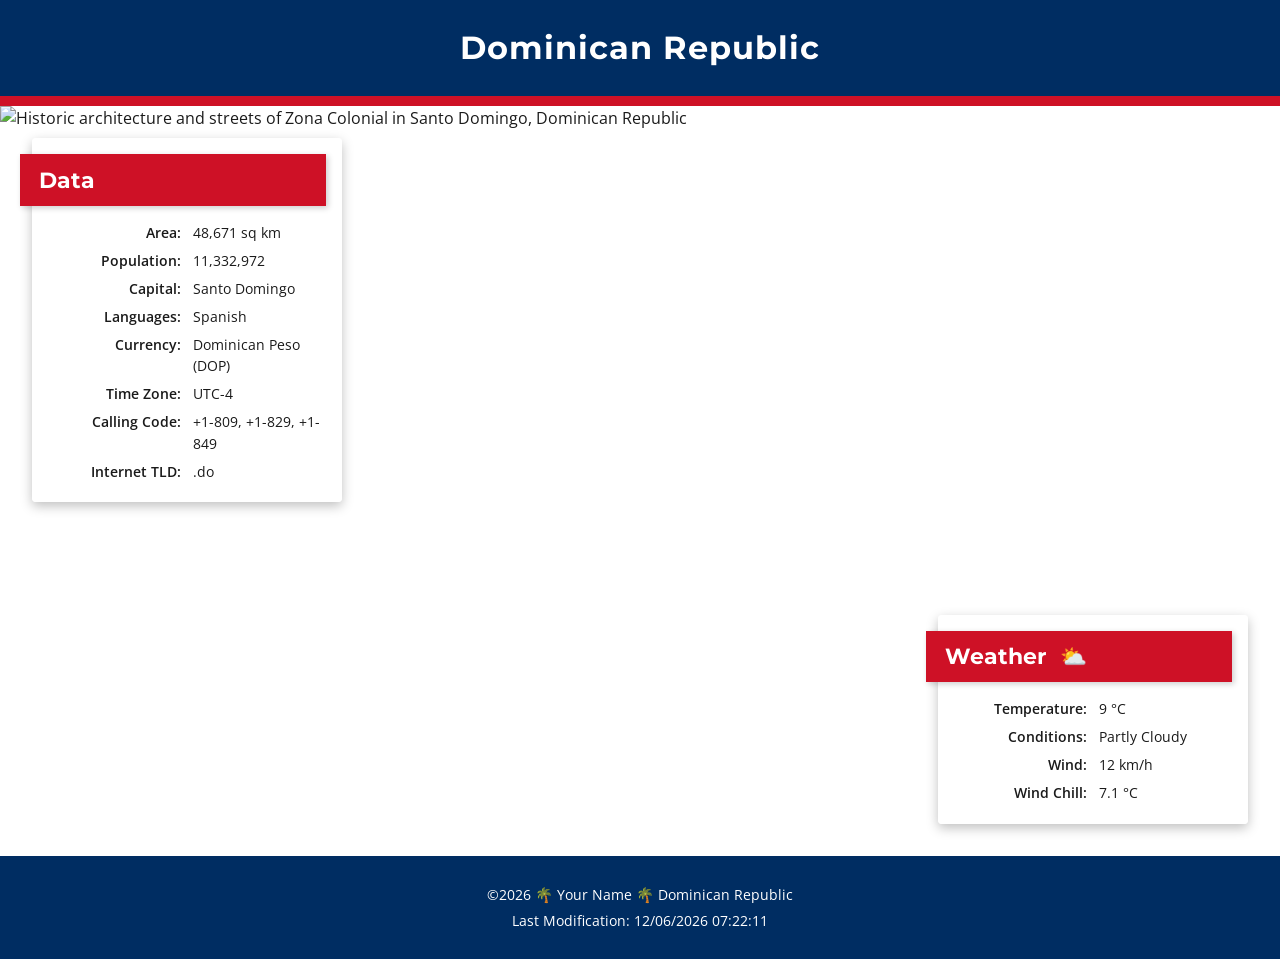
==== place.html @ 39c3ed47 "Add W03 country page assignment - Dominican Republic" ====
<!DOCTYPE html>
<html lang="en">
<head>
    <meta charset="UTF-8">
    <meta name="viewport" content="width=device-width, initial-scale=1.0">
    <title>Dominican Republic - Country Page | WDD 131</title>
    <meta name="description" content="Informational page about the Dominican Republic featuring key geographical data, weather conditions, and wind chill calculations.">
    <meta name="author" content="Your Name">
    
    <!-- Google Fonts -->
    <link rel="preconnect" href="https://fonts.googleapis.com">
    <link rel="preconnect" href="https://fonts.gstatic.com" crossorigin>
    <link href="https://fonts.googleapis.com/css2?family=Montserrat:wght@600;700&family=Open+Sans:wght@400;600&display=swap" rel="stylesheet">
    
    <!-- Stylesheet and JavaScript -->
    <link rel="stylesheet" href="styles/place.css">
    <script src="scripts/place.js" defer></script>
</head>
<body>
    <header>
        <h1>Dominican Republic</h1>
    </header>

    <main>
        <!-- Hero Image using srcset / picture element in WebP format -->
        <div class="hero">
            <picture>
                <source srcset="images/zona-colonial-large.webp" media="(min-width: 768px)">
                <img src="images/zona-colonial-small.webp" alt="Historic architecture and streets of Zona Colonial in Santo Domingo, Dominican Republic" width="500" height="750">
            </picture>
        </div>

        <!-- Data Section -->
        <section class="card data">
            <h2>Data</h2>
            <dl class="info-grid">
                <dt>Area:</dt>
                <dd>48,671 sq km</dd>
                <dt>Population:</dt>
                <dd>11,332,972</dd>
                <dt>Capital:</dt>
                <dd>Santo Domingo</dd>
                <dt>Languages:</dt>
                <dd>Spanish</dd>
                <dt>Currency:</dt>
                <dd>Dominican Peso (DOP)</dd>
                <dt>Time Zone:</dt>
                <dd>UTC-4</dd>
                <dt>Calling Code:</dt>
                <dd>+1-809, +1-829, +1-849</dd>
                <dt>Internet TLD:</dt>
                <dd>.do</dd>
            </dl>
        </section>

        <!-- Weather Section -->
        <section class="card weather">
            <h2>Weather</h2>
            <!-- SVG Icon visible only in mobile view -->
            <img src="images/weather-icon.svg" alt="Partly Cloudy Icon" class="weather-svg" width="80" height="80">
            <dl class="info-grid">
                <dt>Temperature:</dt>
                <dd><span id="temp">9</span> °C</dd>
                <dt>Conditions:</dt>
                <dd>Partly Cloudy</dd>
                <dt>Wind:</dt>
                <dd><span id="wind">12</span> km/h</dd>
                <dt>Wind Chill:</dt>
                <dd><span id="windchill"></span></dd>
            </dl>
        </section>
    </main>

    <footer>
        <p>&copy;<span id="currentyear"></span> 🌴 Your Name 🌴 Dominican Republic</p>
        <p id="lastModified"></p>
    </footer>
</body>
</html>
---- styles/place.css ----
:root {
    --primary-color: #002D62;      /* Navy Blue */
    --secondary-color: #CE1126;    /* Vermilion Red */
    --accent-light: #FFFFFF;       /* Pure White */
    --text-dark: #1A1A1A;          /* Dark text for high contrast */
    --card-bg: rgba(255, 255, 255, 0.92);
    --heading-font: 'Montserrat', sans-serif;
    --body-font: 'Open Sans', sans-serif;
}

* {
    margin: 0;
    padding: 0;
    box-sizing: border-box;
}

body {
    font-family: var(--body-font);
    color: var(--text-dark);
    background-color: var(--accent-light);
    line-height: 1.5;
}

/* Header Styles */
header {
    background-color: var(--primary-color);
    color: var(--accent-light);
    text-align: center;
    padding: 1.5rem 1rem;
    border-bottom: 10px solid var(--secondary-color);
}

header h1 {
    font-family: var(--heading-font);
    font-size: 2rem;
    letter-spacing: 1px;
}

/* Hero Image Styles */
.hero img {
    width: 100%;
    height: auto;
    display: block;
    object-fit: cover;
    border-bottom: 4px solid var(--primary-color);
}

/* Cards (Mobile View by default) */
.card {
    padding: 1.5rem 1rem;
    text-align: center;
    border-bottom: 1px solid #dddddd;
}

.card h2 {
    font-family: var(--heading-font);
    font-size: 1.5rem;
    margin-bottom: 1rem;
    color: var(--primary-color);
}

.weather-svg {
    width: 80px;
    height: 80px;
    margin: 0 auto 1rem auto;
    display: block;
}

/* Info Grid Alignment */
.info-grid {
    display: grid;
    grid-template-columns: 1fr 1fr;
    gap: 0.4rem 0.75rem;
    max-width: 340px;
    margin: 0 auto;
    font-size: 0.95rem;
}

.info-grid dt {
    font-weight: 600;
    text-align: right;
}

.info-grid dd {
    text-align: left;
}

/* Footer Styles */
footer {
    background-color: var(--primary-color);
    color: var(--accent-light);
    text-align: center;
    padding: 1.5rem 1rem;
    font-size: 0.9rem;
}

footer p {
    margin: 0.25rem 0;
}

/* =========================================
   DESKTOP VIEW (Media Query >= 768px)
   ========================================= */
@media (min-width: 768px) {
    main {
        position: relative;
    }

    .hero img {
        border-bottom: none;
        max-height: 750px;
    }

    .card {
        position: absolute;
        background-color: var(--card-bg);
        width: 310px;
        padding: 0 0 1.25rem 0;
        border-bottom: none;
        box-shadow: 0 4px 12px rgba(0, 0, 0, 0.25);
        border-radius: 4px;
    }

    /* Desktop Positioning based on wireframe */
    .data {
        top: 2rem;
        left: 2rem;
    }

    .weather {
        bottom: 2rem;
        right: 2rem;
    }

    .card h2 {
        background-color: var(--secondary-color);
        color: var(--accent-light);
        text-align: left;
        padding: 0.6rem 1.2rem;
        margin: 1rem 1rem 1rem -0.75rem;
        font-size: 1.35rem;
        box-shadow: 2px 2px 6px rgba(0, 0, 0, 0.2);
    }

    /* Hide SVG in desktop view */
    .weather-svg {
        display: none;
    }

    /* Pseudo-element emoticon only in wider view */
    .weather h2::after {
        content: " ⛅";
        margin-left: 0.5rem;
    }

    .info-grid {
        padding: 0 1rem;
        font-size: 0.9rem;
    }
}
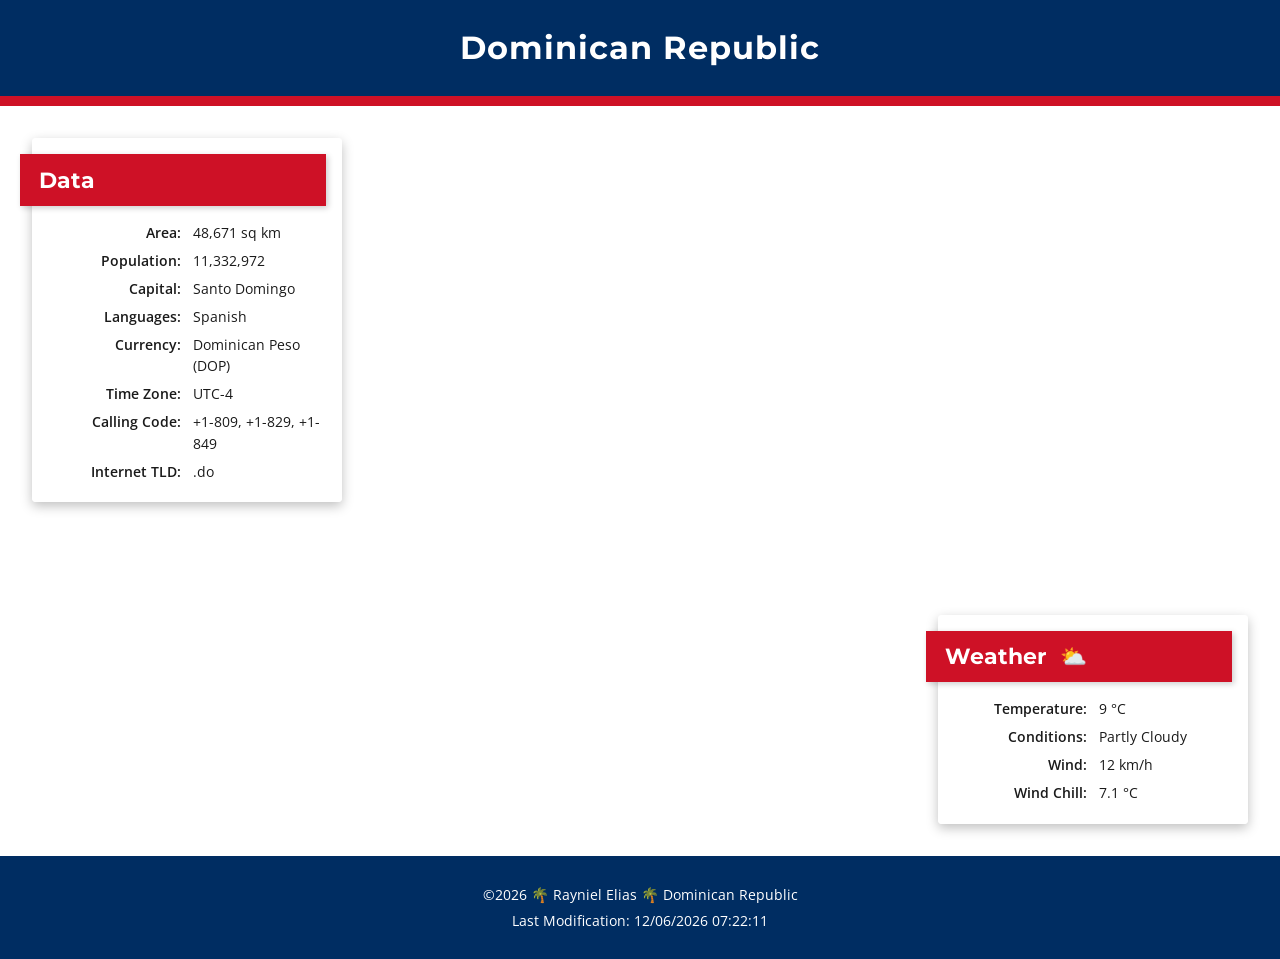
==== commit dc4249ae: "Update alt texts and author name for W03 assignment" ====
--- a/place.html
+++ b/place.html
@@ -5,7 +5,7 @@
     <meta name="viewport" content="width=device-width, initial-scale=1.0">
     <title>Dominican Republic - Country Page | WDD 131</title>
     <meta name="description" content="Informational page about the Dominican Republic featuring key geographical data, weather conditions, and wind chill calculations.">
-    <meta name="author" content="Your Name">
+    <meta name="author" content="Rayniel Elias">
     
     <!-- Google Fonts -->
     <link rel="preconnect" href="https://fonts.googleapis.com">
@@ -26,7 +26,7 @@
         <div class="hero">
             <picture>
                 <source srcset="images/zona-colonial-large.webp" media="(min-width: 768px)">
-                <img src="images/zona-colonial-small.webp" alt="Historic architecture and streets of Zona Colonial in Santo Domingo, Dominican Republic" width="500" height="750">
+                <img src="images/zona-colonial-small.webp" alt="Historic street view of Zona Colonial in Santo Domingo, mobile view" width="500" height="750">
             </picture>
         </div>
 
@@ -57,7 +57,7 @@
         <section class="card weather">
             <h2>Weather</h2>
             <!-- SVG Icon visible only in mobile view -->
-            <img src="images/weather-icon.svg" alt="Partly Cloudy Icon" class="weather-svg" width="80" height="80">
+            <img src="images/weather-icon.svg" alt="Partly cloudy weather icon" class="weather-svg" width="80" height="80">
             <dl class="info-grid">
                 <dt>Temperature:</dt>
                 <dd><span id="temp">9</span> °C</dd>
@@ -72,7 +72,7 @@
     </main>
 
     <footer>
-        <p>&copy;<span id="currentyear"></span> 🌴 Your Name 🌴 Dominican Republic</p>
+        <p>&copy;<span id="currentyear"></span> 🌴 Rayniel Elias 🌴 Dominican Republic</p>
         <p id="lastModified"></p>
     </footer>
 </body>
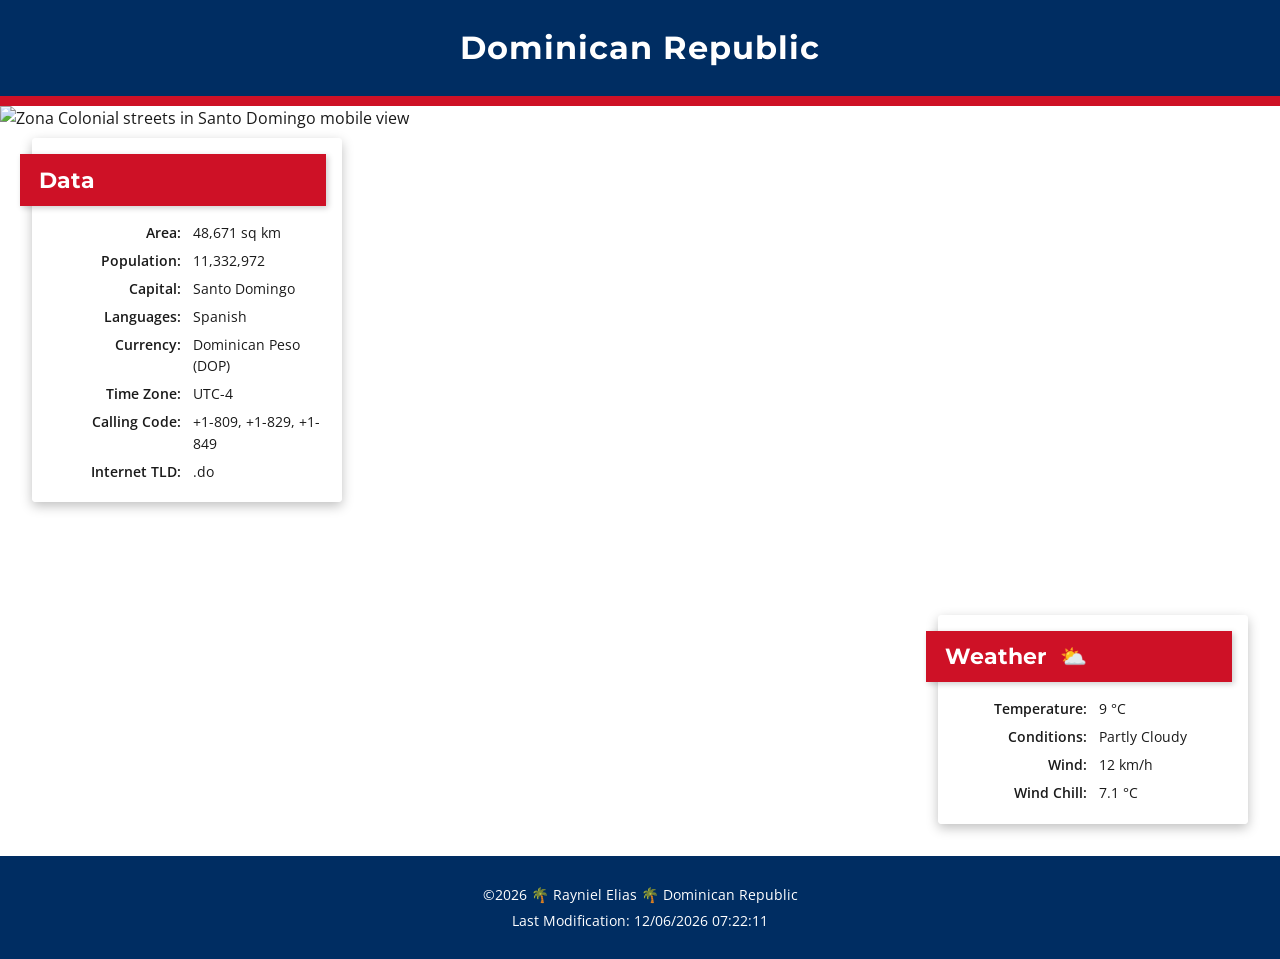
==== commit d67b94f6: "Fix unique alt attributes for W03 audit" ====
--- a/place.html
+++ b/place.html
@@ -26,7 +26,7 @@
         <div class="hero">
             <picture>
                 <source srcset="images/zona-colonial-large.webp" media="(min-width: 768px)">
-                <img src="images/zona-colonial-small.webp" alt="Historic street view of Zona Colonial in Santo Domingo, mobile view" width="500" height="750">
+                <img src="images/zona-colonial-small.webp" alt="Zona Colonial streets in Santo Domingo mobile view" width="500" height="750">
             </picture>
         </div>
 
@@ -57,7 +57,7 @@
         <section class="card weather">
             <h2>Weather</h2>
             <!-- SVG Icon visible only in mobile view -->
-            <img src="images/weather-icon.svg" alt="Partly cloudy weather icon" class="weather-svg" width="80" height="80">
+            <img src="images/weather-icon.svg" alt="Weather condition icon" class="weather-svg" width="80" height="80">
             <dl class="info-grid">
                 <dt>Temperature:</dt>
                 <dd><span id="temp">9</span> °C</dd>
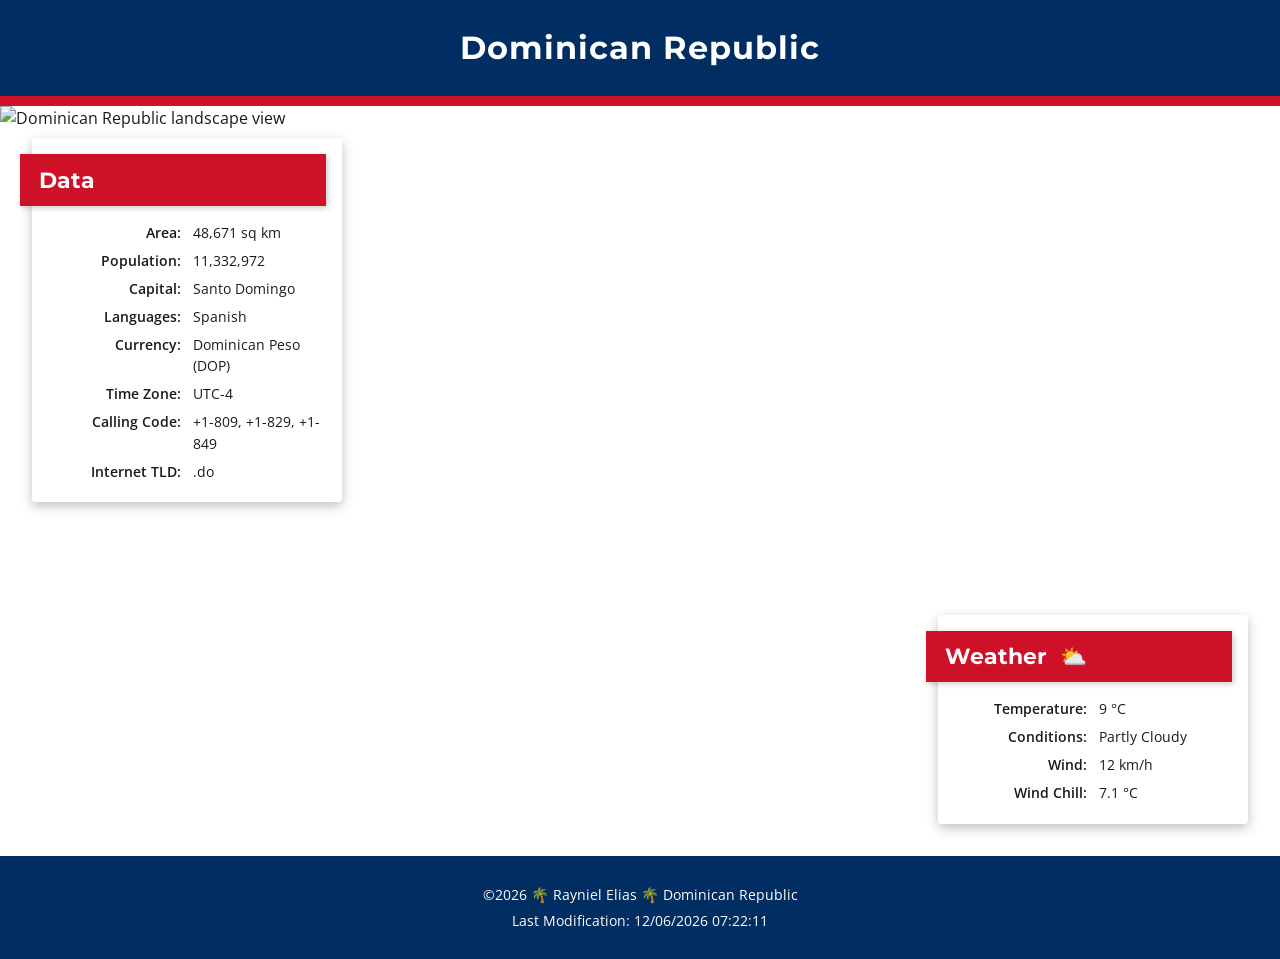
==== commit 82db73cb: "Final fix for W03 audit alt attributes" ====
--- a/place.html
+++ b/place.html
@@ -26,7 +26,7 @@
         <div class="hero">
             <picture>
                 <source srcset="images/zona-colonial-large.webp" media="(min-width: 768px)">
-                <img src="images/zona-colonial-small.webp" alt="Zona Colonial streets in Santo Domingo mobile view" width="500" height="750">
+                <img src="images/zona-colonial-small.webp" alt="Dominican Republic landscape view" width="500" height="750">
             </picture>
         </div>
 
@@ -57,7 +57,7 @@
         <section class="card weather">
             <h2>Weather</h2>
             <!-- SVG Icon visible only in mobile view -->
-            <img src="images/weather-icon.svg" alt="Weather condition icon" class="weather-svg" width="80" height="80">
+            <img src="images/weather-icon.svg" alt="Weather icon" class="weather-svg" width="80" height="80">
             <dl class="info-grid">
                 <dt>Temperature:</dt>
                 <dd><span id="temp">9</span> °C</dd>
